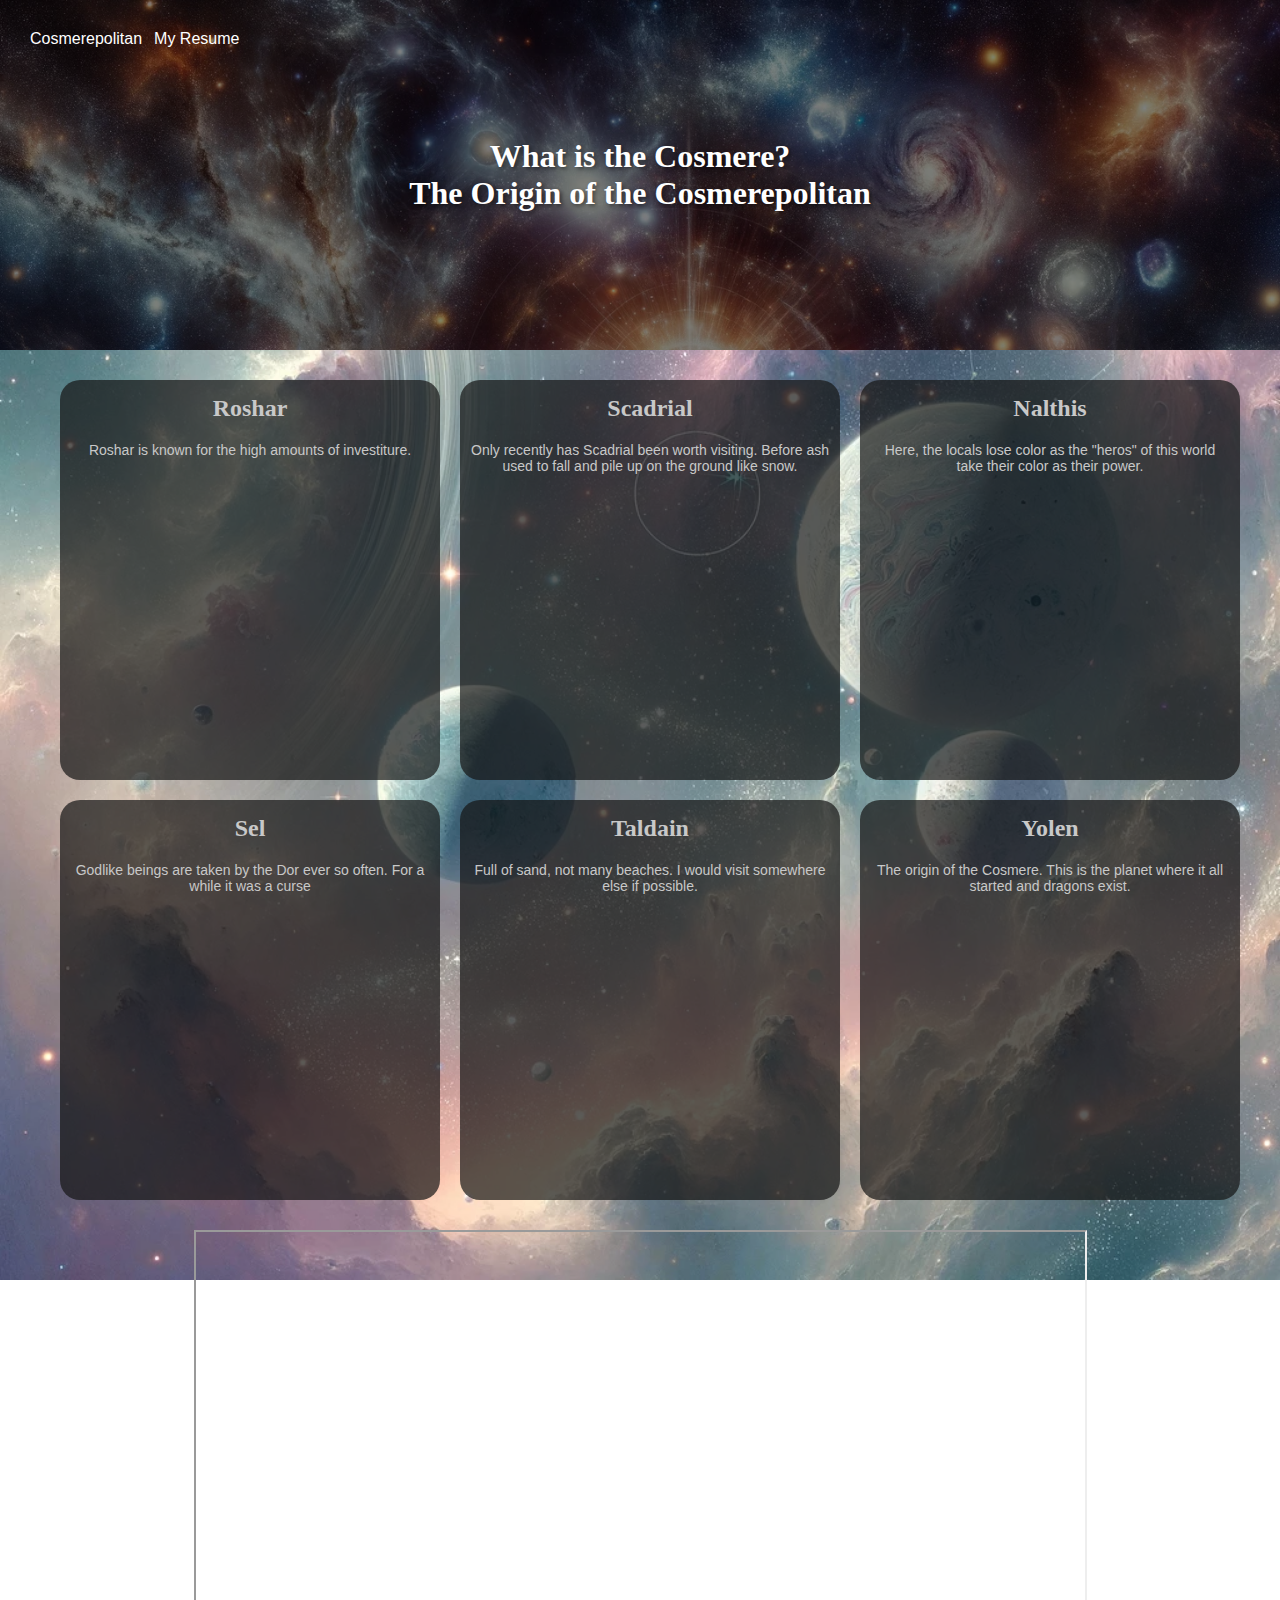
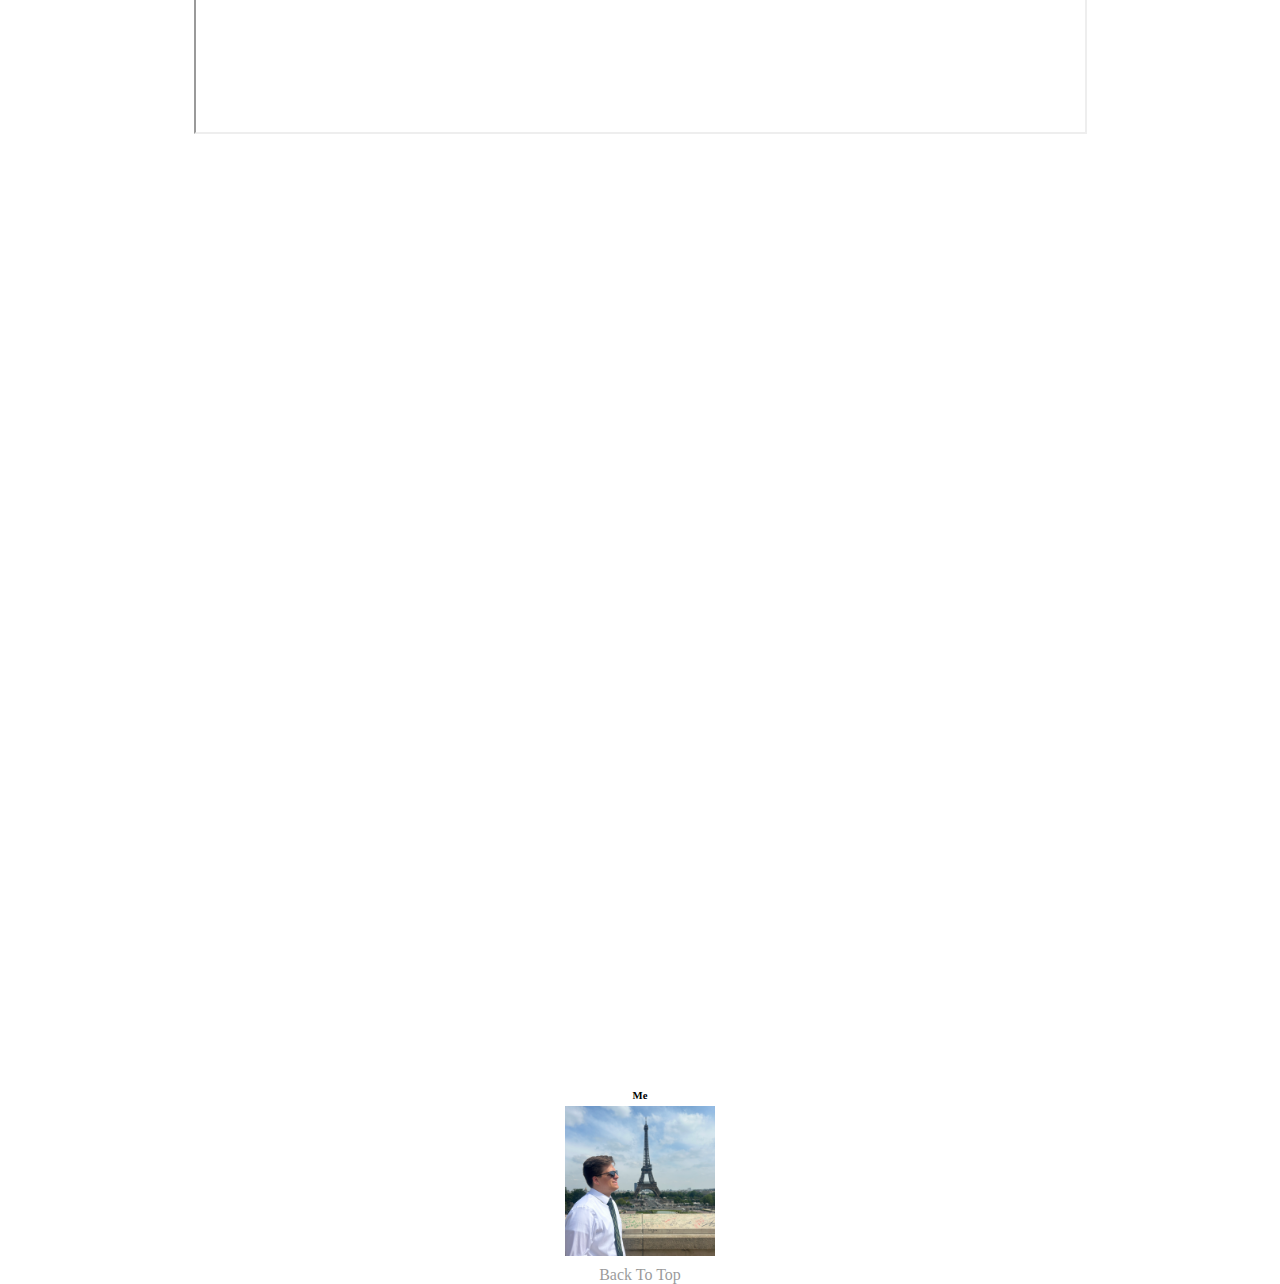
==== html/cosmere.html @ f9135a17 "Add files via upload" ====
<!--Created by Mason Dalton
    IS 201 Gaskin
    Finished on November 9th, 2023
    Validated: 11:13 11/9/2023
-->
<!DOCTYPE html>
<html lang="en">
<head>
        <meta charset="UTF-8">
        <meta name="viewport" content="width=device-width, initial-scale=1.0">
        <link href="../css/fromScratch.css" rel="stylesheet">
        <title>Document</title>
</head>
    <body class="bk">
    <!--The header background-->
    <div class="headImg">
        <div class="overlay">
            <!--Page navigation: Link to other files-->
            <div class="nav">
                <ul class="navbar" id="top">
                    <li><a href="../index.html">Cosmerepolitan</a></li>
                    <li><a href="resume.html">My Resume</a></li>
                </ul>
            </div>
            <!--Header: Image with Title-->
            <div class="header">
                <div>
                    <h1>What is the Cosmere? <br>The Origin of the Cosmerepolitan</h1>
                </div>
            </div>
        </div>
    </div>
    <!--Content (Text, Graph, video, etc) blocked inline with each other-->
    <div>
        <div>
            <ol class="outerSum">
                <li>Roshar
                    <ul class="innerSum">
                        <li>Roshar is known for the high amounts of investiture.</li>
                    </ul>
                </li>
                <li>Scadrial
                    <ul class="innerSum">
                        <li>Only recently has Scadrial been worth visiting. Before ash used to fall and pile up on the ground like snow.</li>
                    </ul>
                </li>
                <li>Nalthis
                    <ul class="innerSum">
                        <li>Here, the locals lose color as the "heros" of this world take their color as their power.</li>
                    </ul>
                </li>
                <li>Sel
                    <ul class="innerSum">
                        <li>Godlike beings are taken by the Dor ever so often. For a while it was a curse</li>
                    </ul>
                </li>
                <li>Taldain
                    <ul class="innerSum">
                        <li>Full of sand, not many beaches. I would visit somewhere else if possible.</li>
                    </ul>
                </li>
                <li>Yolen
                    <ul class="innerSum">
                        <li>The origin of the Cosmere. This is the planet where it all started and dragons exist.</li>
                    </ul>
                </li>
            </ol>
        </div>
        
        <!--Embedded video of Brandon Sanderson Explaining Cosmere-->
        <div class="video">
            <iframe width="889" height="500" src="https://www.youtube.com/embed/o3V0Zok_kT0?si=3weYveqOO-1GTLIP" title="Brandon Sanderson Explaining the Cosmere" allow="accelerometer; autoplay; clipboard-write; encrypted-media; gyroscope; picture-in-picture; web-share" allowfullscreen></iframe>
        </div>

        <!--Tableau of Total words by book-->
        <div class="tableauOverview">
            <div class="tableauChart" id='viz1699597963182' style='position: relative'>
                <noscript>
                    <a href='#'>
                        <img alt='Dashboard of Novels, Planets, Books, and Word Counts in the Cosmere' src='https:&#47;&#47;public.tableau.com&#47;static&#47;images&#47;Co&#47;CosmerepolitanDashboard&#47;Dashboard1&#47;1_rss.png' style='border: none'>
                    </a>
                </noscript>
                <object class='tableauViz'  style='display:none;' type="text/html">
                    <param name='host_url' value='https%3A%2F%2Fpublic.tableau.com%2F'>
                    <param name='embed_code_version' value='3'>
                    <param name='site_root' value=''>
                    <param name='name' value='CosmerepolitanDashboard&#47;Dashboard1'>
                    <param name='tabs' value='no'>
                    <param name='toolbar' value='yes'>
                    <param name='static_image' value='https:&#47;&#47;public.tableau.com&#47;static&#47;images&#47;Co&#47;CosmerepolitanDashboard&#47;Dashboard1&#47;1.png'>
                    <param name='animate_transition' value='yes'>
                    <param name='display_static_image' value='yes'>
                    <param name='display_spinner' value='yes'>
                    <param name='display_overlay' value='yes'>
                    <param name='display_count' value='yes'>
                    <param name='language' value='en-US'>
                    <param name='filter' value='publish=yes'>
                </object>
            </div>                
                <script>                    
                    var divElement = document.getElementById('viz1699597963182');                    
                    var vizElement = divElement.getElementsByTagName('object')[0];                    
                    if ( divElement.offsetWidth > 800 ) { vizElement.style.width='1366px';vizElement.style.height='795px';} 
                    else if ( divElement.offsetWidth > 500 ) { vizElement.style.width='1366px';vizElement.style.height='795px';} 
                    else { vizElement.style.width='100%';vizElement.style.height='727px';}                     
                    var scriptElement = document.createElement('script');                    
                    scriptElement.src = 'https://public.tableau.com/javascripts/api/viz_v1.js';                   
                    vizElement.parentNode.insertBefore(scriptElement, vizElement);                
                </script>
        </div>
        
    </div>

        <!--Footer-->
        <div class="foot">
            <h6>Me</h6>
            <img src="../assets/img/mySelfie.jpeg" alt="Me in front of the Eiefel Tower">
            <a href="#top">Back To Top</a>
        </div>
    </body>
</html>
---- css/fromScratch.css ----
body {
    padding: 0;
    margin: 0;
}

a {
    color: white;
    text-decoration: none;
}

a:hover {color: #e7ea10;}

.bk {
    background-image: url(../assets/img/backgroundDiv.webp);
    background-attachment: fixed;
    background-repeat: no-repeat;
    background-size: cover;
}

h1 {
    text-align: center;
    color: white;
    text-shadow: 2px 2px 4px rgba(0, 0, 0, 0.5)
}

h6 {
    margin-bottom: 5px;
}

.headImg {
    position: relative;
    width: 100%;
    background-image: url('../assets/img/cosmerepolitanHome.webp');
    background-position: center center;
    background-repeat: no-repeat;
    background-attachment: fixed;
    background-size: cover;
    height: 350px; 
  }

.headImg img {
    max-height: 300px;
    width: 100%;
    object-fit: cover;
}

.headImg::before {
    content: "";
    position: absolute;
    top: 0;
    left: 0;
    right: 0;
    bottom: 0;
    background: rgba(0, 0, 0, 0.5);
    z-index: 1;
}

.overlay {
    position: absolute;
    top: 0;
    left: 0;
    right: 0;
    bottom: 0;
    z-index: 2;
}

.nav {
    opacity: 1;
    position: absolute;
    font-family: Arial, Helvetica, sans-serif;
}

.navbar {
    list-style-type: none;
    display: flex;
    margin: 25px;
    padding: 5px;
    text-align: center;
    gap: 12px;
}

.header {
    opacity: 1;
    position: absolute;
    top: 50%;
    left: 50%;
    transform: translate(-50%, -50%);
}

.outerSum {
    list-style-type: none;
    margin: 20px;
    display: flex;
    justify-content: space-between;
    flex-wrap: wrap; 
    color: rgb(200, 200, 200);
}

.outerSum > li {
    margin-right: 20px;
    height: 400px;
    width: calc(33.333% - 20px);
    box-sizing: border-box;
    border-radius: 20px;
    overflow: hidden;
    position: relative;
}

.outerSum >li::before {
    content: "";
    position: absolute;
    background-color: #161616d2;
    top: 0;
    left: 0;
    right: 0;
    bottom: 0;
    height: 100%;
    width: 100%;
    opacity: 85%;
    background-size: cover;
    z-index: -1;
}

ol > li {
    margin-top: 10px;
    margin-bottom: 10px; 
    padding-top: 15px;
    text-align: center;
    font-size: 24px;
    font-family: Cambria, Cochin, Georgia, Times, 'Times New Roman', serif;
    font-weight: bold;
  }

.innerSum {
    list-style-type: none;
    padding-left: 10px;
    padding-right: 10px;
    font-size: 14px;
    font-family: 'Segoe UI', Tahoma, Geneva, Verdana, sans-serif;
    font-weight: normal;
    padding-top: 20px;
}

.video {
    display: flex;
    justify-content: center;
    height: auto;
    margin-bottom: 30px;
}

.tableauOverview {
    display: flex;
    justify-content: center;
    height: 100vh;
    width: 100vw;
}

.tableauChart {
    max-width: 70%;
    min-width: 1366px;
    margin: auto;
}

.foot {
    align-items: center;
    display: flex;
    flex-direction: column;
}

.foot img {
    height: 150px;
    width: 150px;
    object-fit: cover;
    margin-bottom: 10px;
}

.foot a {
    color: #000;
    opacity: 40%;
}

.foot a:hover {
    color: #e7ea10;
    opacity: 1;
}
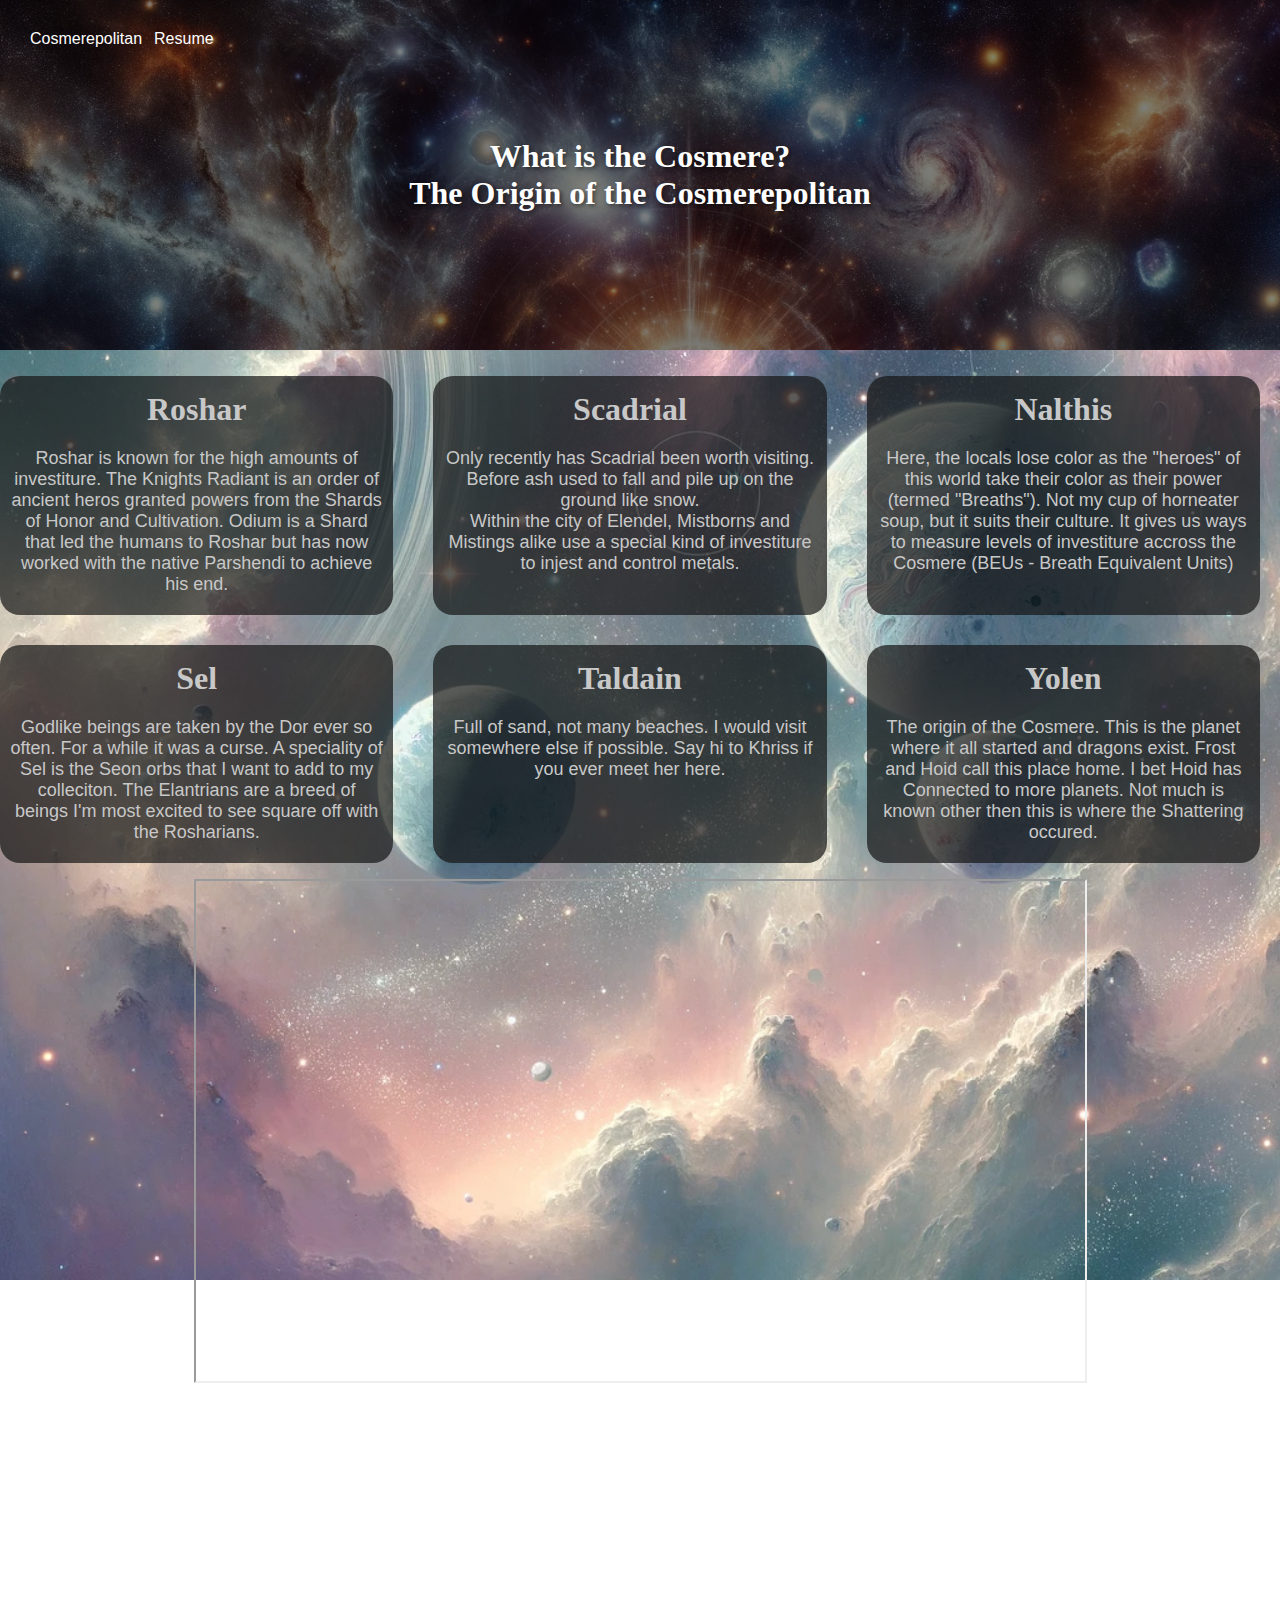
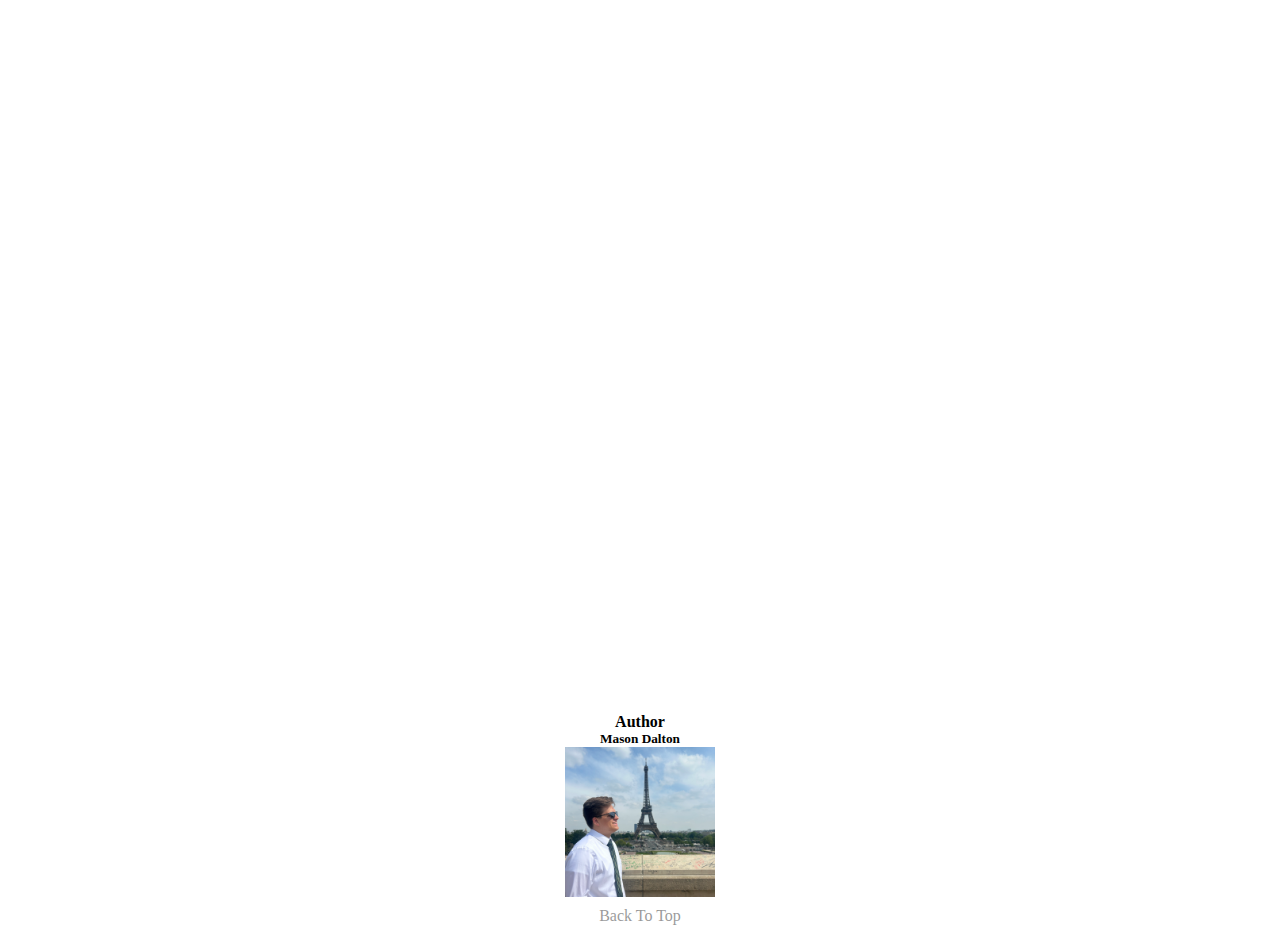
==== commit 54cafede: "Add files via upload" ====
--- a/html/cosmere.html
+++ b/html/cosmere.html
@@ -8,8 +8,8 @@
 <head>
         <meta charset="UTF-8">
         <meta name="viewport" content="width=device-width, initial-scale=1.0">
-        <link href="../css/fromScratch.css" rel="stylesheet">
-        <title>Document</title>
+        <link href="../css/cosmere.css" rel="stylesheet">
+        <title>What is the Cosmere?</title>
 </head>
     <body class="bk">
     <!--The header background-->
@@ -19,7 +19,7 @@
             <div class="nav">
                 <ul class="navbar" id="top">
                     <li><a href="../index.html">Cosmerepolitan</a></li>
-                    <li><a href="resume.html">My Resume</a></li>
+                    <li><a href="resume.html">Resume</a></li>
                 </ul>
             </div>
             <!--Header: Image with Title-->
@@ -36,32 +36,33 @@
             <ol class="outerSum">
                 <li>Roshar
                     <ul class="innerSum">
-                        <li>Roshar is known for the high amounts of investiture.</li>
+                        <li>Roshar is known for the high amounts of investiture. The Knights Radiant is an order of ancient heros granted powers from the Shards of Honor and Cultivation. Odium is a Shard that led the humans to Roshar but has now worked with the native Parshendi to achieve his end.</li>
                     </ul>
                 </li>
                 <li>Scadrial
                     <ul class="innerSum">
                         <li>Only recently has Scadrial been worth visiting. Before ash used to fall and pile up on the ground like snow.</li>
+                        <li>Within the city of Elendel, Mistborns and Mistings alike use a special kind of investiture to injest and control metals.</li>
                     </ul>
                 </li>
                 <li>Nalthis
                     <ul class="innerSum">
-                        <li>Here, the locals lose color as the "heros" of this world take their color as their power.</li>
+                        <li>Here, the locals lose color as the "heroes" of this world take their color as their power (termed "Breaths"). Not my cup of horneater soup, but it suits their culture. It gives us ways to measure levels of investiture accross the Cosmere (BEUs - Breath Equivalent Units)</li>
                     </ul>
                 </li>
                 <li>Sel
                     <ul class="innerSum">
-                        <li>Godlike beings are taken by the Dor ever so often. For a while it was a curse</li>
+                        <li>Godlike beings are taken by the Dor ever so often. For a while it was a curse. A speciality of Sel is the Seon orbs that I want to add to my colleciton. The Elantrians are a breed of beings I'm most excited to see square off with the Rosharians.</li>
                     </ul>
                 </li>
                 <li>Taldain
                     <ul class="innerSum">
-                        <li>Full of sand, not many beaches. I would visit somewhere else if possible.</li>
+                        <li>Full of sand, not many beaches. I would visit somewhere else if possible. Say hi to Khriss if you ever meet her here.</li>
                     </ul>
                 </li>
                 <li>Yolen
                     <ul class="innerSum">
-                        <li>The origin of the Cosmere. This is the planet where it all started and dragons exist.</li>
+                        <li>The origin of the Cosmere. This is the planet where it all started and dragons exist. Frost and Hoid call this place home. I bet Hoid has Connected to more planets. Not much is known other then this is where the Shattering occured.</li>
                     </ul>
                 </li>
             </ol>
@@ -113,7 +114,8 @@
 
         <!--Footer-->
         <div class="foot">
-            <h6>Me</h6>
+            <h4>Author</h4>
+            <h5>Mason Dalton</h5>
             <img src="../assets/img/mySelfie.jpeg" alt="Me in front of the Eiefel Tower">
             <a href="#top">Back To Top</a>
         </div>
--- a/css/cosmere.css
+++ b/css/cosmere.css
@@ -0,0 +1,196 @@
+body {
+    padding: 0;
+    margin: 0;
+}
+
+a {
+    color: white;
+    text-decoration: none;
+}
+
+a:hover {color: #e7ea10;}
+
+.bk {
+    background-image: url(../assets/img/backgroundDiv.webp);
+    background-attachment: fixed;
+    background-repeat: no-repeat;
+    background-size: cover;
+}
+
+h1 {
+    text-align: center;
+    color: white;
+    text-shadow: 2px 2px 4px rgba(0, 0, 0, 0.5)
+}
+
+h4, h5 {margin: 0%;}
+
+.headImg {
+    position: relative;
+    width: 100%;
+    background-image: url('../assets/img/cosmerepolitanHome.webp');
+    background-position: center center;
+    background-repeat: no-repeat;
+    background-attachment: fixed;
+    background-size: cover;
+    height: 350px; 
+  }
+
+.headImg img {
+    max-height: 300px;
+    width: 100%;
+    object-fit: cover;
+}
+
+.headImg::before {
+    content: "";
+    position: absolute;
+    top: 0;
+    left: 0;
+    right: 0;
+    bottom: 0;
+    background: rgba(0, 0, 0, 0.5);
+    z-index: 1;
+}
+
+.overlay {
+    position: absolute;
+    top: 0;
+    left: 0;
+    right: 0;
+    bottom: 0;
+    z-index: 2;
+}
+
+.nav {
+    opacity: 1;
+    position: absolute;
+    font-family: Arial, Helvetica, sans-serif;
+}
+
+.navbar {
+    list-style-type: none;
+    display: flex;
+    margin: 25px;
+    padding: 5px;
+    text-align: center;
+    gap: 12px;
+}
+
+.header {
+    opacity: 1;
+    position: absolute;
+    top: 50%;
+    left: 50%;
+    transform: translate(-50%, -50%);
+}
+
+.outerSum {
+    list-style-type: none;
+    gap: 20px;
+    padding: 0;
+    display: grid;
+    justify-content: space-between;
+    flex-wrap: wrap; 
+    color: rgb(200, 200, 200);
+    display: grid;
+    grid-template-columns: repeat(3, 1fr);
+}
+
+.outerSum > li {
+    margin-right: 20px;
+    /* height: 210px;
+    width: calc(33.333% - 20px); */
+    box-sizing: border-box;
+    border-radius: 20px;
+    overflow: hidden;
+    position: relative;
+}
+
+@media (max-width: 1024px) { /* For smaller desktops or large tablets */
+    .outerSum {
+        grid-template-columns: repeat(2, 1fr); /* 2 columns */
+    }
+}
+
+@media (max-width: 768px) { /* For tablets and down to mobile */
+    .outerSum {
+        grid-template-columns: 1fr; /* 1 column */
+    }
+}
+
+.outerSum >li::before {
+    content: "";
+    position: absolute;
+    background-color: #161616d2;
+    top: 0;
+    left: 0;
+    right: 0;
+    bottom: 0;
+    height: 100%;
+    width: 100%;
+    opacity: 85%;
+    background-size: cover;
+    z-index: -1;
+}
+
+ol > li {
+    margin-top: 10px;
+    padding-top: 15px;
+    text-align: center;
+    font-size: 32px;
+    font-family: Cambria, Cochin, Georgia, Times, 'Times New Roman', serif;
+    font-weight: bold;
+  }
+
+.innerSum {
+    list-style-type: none;
+    padding: 20px 10px;
+    font-size: 14px;
+    font-family: 'Segoe UI', Tahoma, Geneva, Verdana, sans-serif;
+    font-weight: normal;
+    font-size: 18px;
+}
+
+.video {
+    display: flex;
+    justify-content: center;
+    height: auto;
+    margin-bottom: 30px;
+}
+
+.tableauOverview {
+    display: flex;
+    justify-content: center;
+    height: 100vh;
+    width: 100vw;
+}
+
+.tableauChart {
+    max-width: 70%;
+    min-width: 1366px;
+    margin: auto;
+}
+
+.foot {
+    align-items: center;
+    display: flex;
+    flex-direction: column;
+}
+
+.foot img {
+    height: 150px;
+    width: 150px;
+    object-fit: cover;
+    margin-bottom: 10px;
+}
+
+.foot a {
+    color: #000;
+    opacity: 40%;
+}
+
+.foot a:hover {
+    color: #e7ea10;
+    opacity: 1;
+}